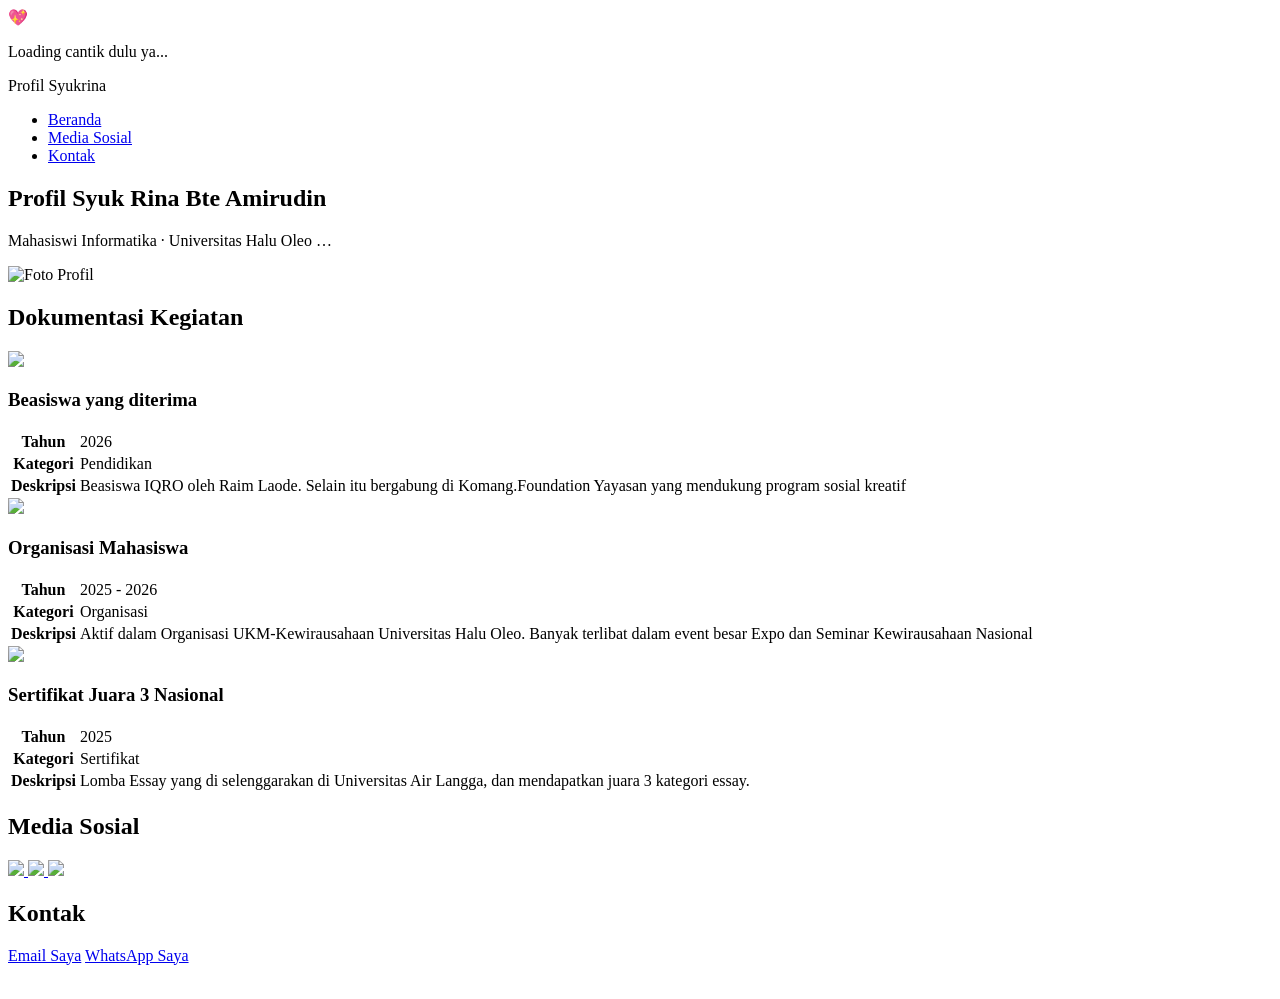
==== index.html @ b4400802 "Add files via upload upload pertama" ====
<!DOCTYPE html>
<html lang="id">
<head>
    <meta charset="UTF-8">
    <meta name="viewport" content="width=device-width, initial-scale=1.0">
    <title>Profil Syukrina</title>
    <link rel="stylesheet" href="css/style.css">
</head>

<body>

<div id="loader">
    <div class="loader-heart">💖</div>
    <p>Loading cantik dulu ya...</p>
</div>

    <!-- NAVBAR -->
    <header>
        <nav class="navbar">
            <div class="logo">Profil Syukrina</div>
            <ul>
                <li><a href="#beranda">Beranda</a></li>
                <li><a href="#sosial">Media Sosial</a></li>
                <li><a href="#kontak">Kontak</a></li>
            </ul>
        </nav>
    </header>

    <!-- ===== BERANDA ===== -->
<section id="beranda" class="hero">
    <div class="hero-content">
        <h1 class="hero-title">Profil Syuk Rina Bte Amirudin</h1>
        <p class="hero-subtitle">Mahasiswi Informatika · Universitas Halu Oleo …</p>
    </div>

    <div class="hero-photo">
        <img src="images/profil/profil_syukrina.png" alt="Foto Profil">
    </div>
</section>

        <!-- SLIDER -->
<h2 class="sub-title">Dokumentasi Kegiatan</h2>

<div class="dokumen-list">

    <!-- ITEM 1 -->
    <div class="dokumen-item">
        <img src="images/slider/beasiswa.png.jpeg">
        <div class="info">
            <h3>Beasiswa yang diterima</h3>
            <table>
                <tr><th>Tahun</th><td>2026</td></tr>
                <tr><th>Kategori</th><td>Pendidikan</td></tr>
                <tr><th>Deskripsi</th><td>Beasiswa IQRO oleh Raim Laode. Selain itu bergabung di Komang.Foundation Yayasan yang mendukung program sosial kreatif</td></tr>
            </table>
        </div>
    </div>

    <!-- ITEM 2 -->
    <div class="dokumen-item">
        <img src="images/slider/organisasi.png.jpg">
        <div class="info">
            <h3>Organisasi Mahasiswa</h3>
            <table>
                <tr><th>Tahun</th><td>2025 - 2026</td></tr>
                <tr><th>Kategori</th><td>Organisasi</td></tr>
                <tr><th>Deskripsi</th><td>Aktif dalam Organisasi UKM-Kewirausahaan Universitas Halu Oleo. Banyak terlibat dalam event besar Expo dan Seminar Kewirausahaan Nasional</td></tr>
            </table>
        </div>
    </div>

    <!-- ITEM 3 -->
    <div class="dokumen-item">
        <img src="images/slider/sertifikat.png.jpg">
        <div class="info">
            <h3>Sertifikat Juara 3 Nasional</h3>
            <table>
                <tr><th>Tahun</th><td>2025</td></tr>
                <tr><th>Kategori</th><td>Sertifikat</td></tr>
                <tr><th>Deskripsi</th><td>Lomba Essay yang di selenggarakan di Universitas Air Langga, dan mendapatkan juara 3 kategori essay.</td></tr>
            </table>
        </div>
    </div>

</div>
    </section>


    <!-- ===== MEDIA SOSIAL ===== -->
    <section id="sosial" class="section">
        <h1 class="section-title">Media Sosial</h1>

        <div class="social-icons">
            <a href="https://instagram.com/" target="_blank">
                <img src="images/sosmed/instagram.png" class="icon">
            </a>
            <a href="https://tiktok.com/" target="_blank">
                <img src="images/sosmed/tiktok.png" class="icon">
            </a>
            <a href="https://linkedin.com/" target="_blank">
                <img src="images/sosmed/linkedin.png" class="icon">
            </a>
        </div>

    </section>


    <!-- ===== KONTAK ===== -->
    <section id="kontak" class="section">
        <h1 class="section-title">Kontak</h1>

        <div class="contact-container">
            <a href="mailto:syukrinabteamirudin_e1e123018@student.uho.ac.id" class="contact-btn">Email Saya</a>
            <a href="https://wa.me/6285217198243" target="_blank" class="contact-btn">WhatsApp Saya</a>
        </div>
    </section>


    <!-- ===== MODAL FOTO ===== -->
    <div id="modal" class="modal" onclick="closeModal()">
        <div class="modal-content">
            <img id="modal-img">
            <p id="modal-text"></p>
        </div>
    </div>

    <script src="js/script.js"></script>
</body>
</html>
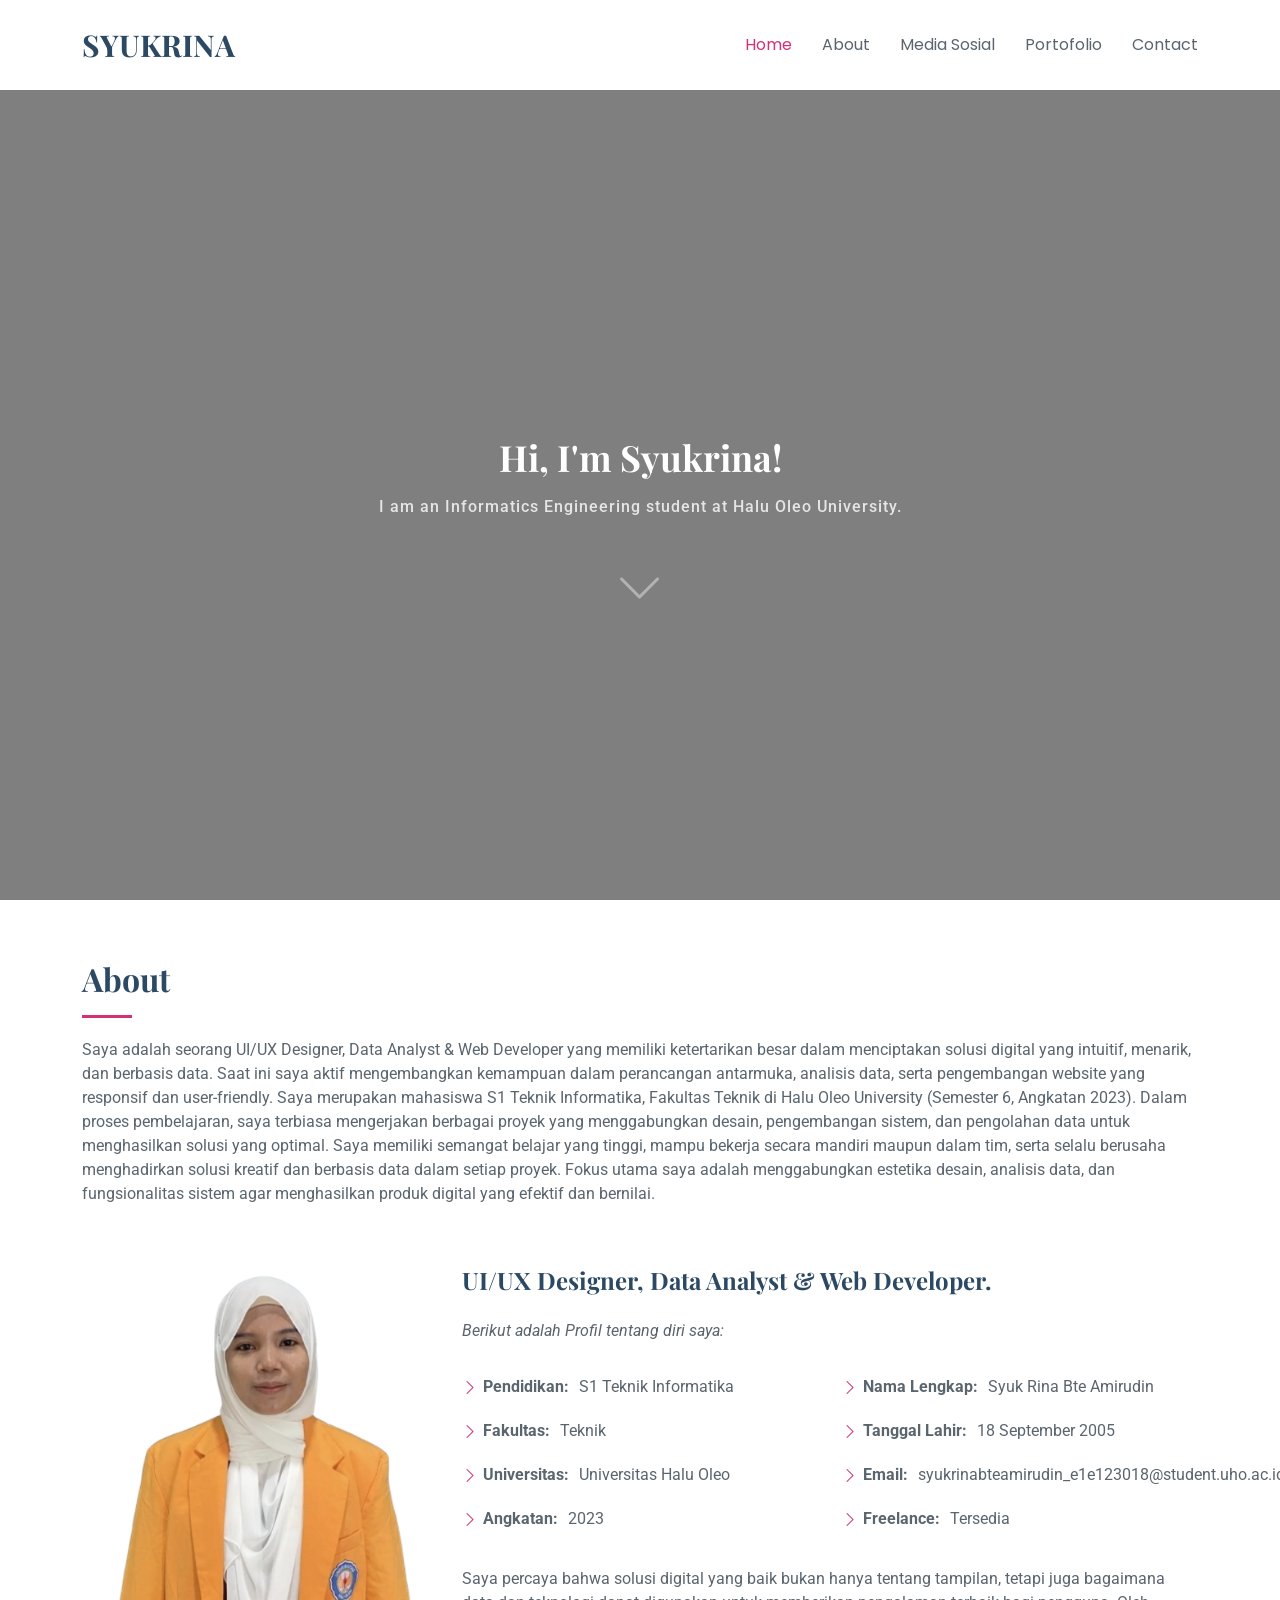
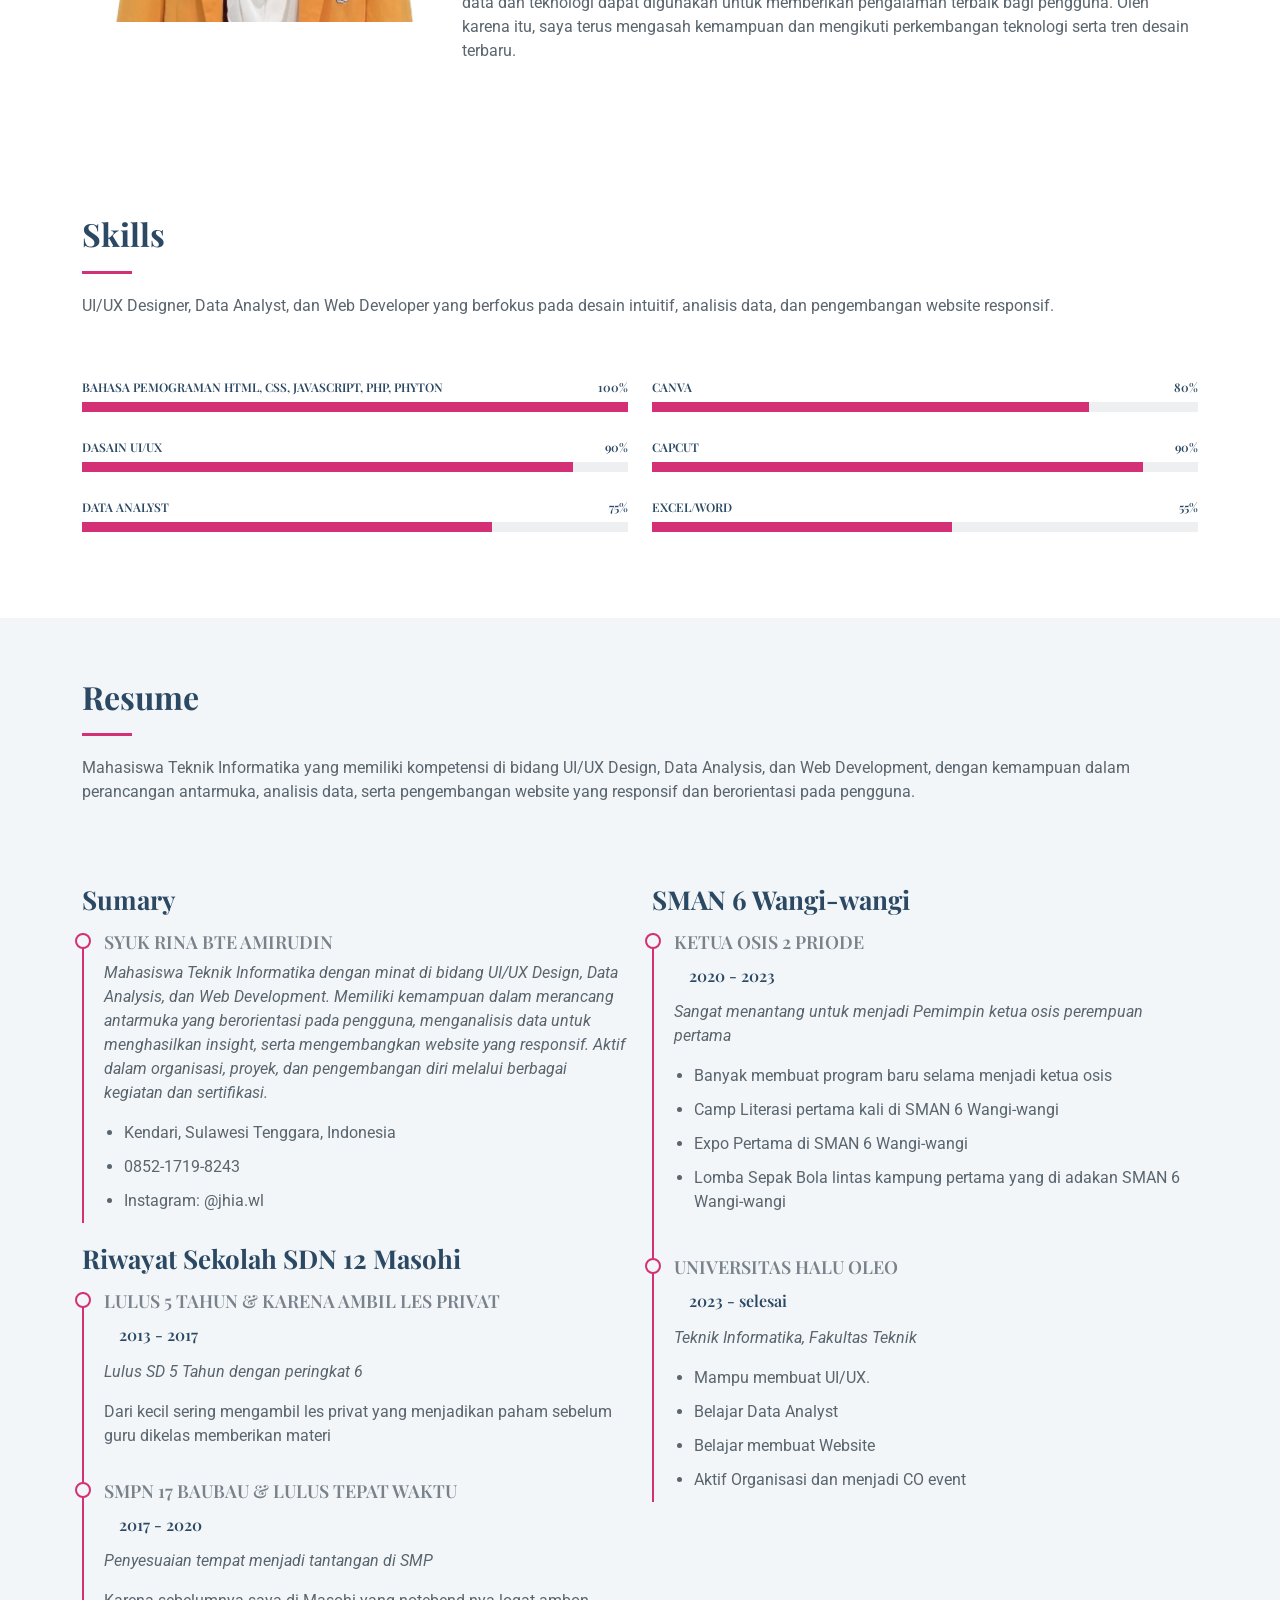
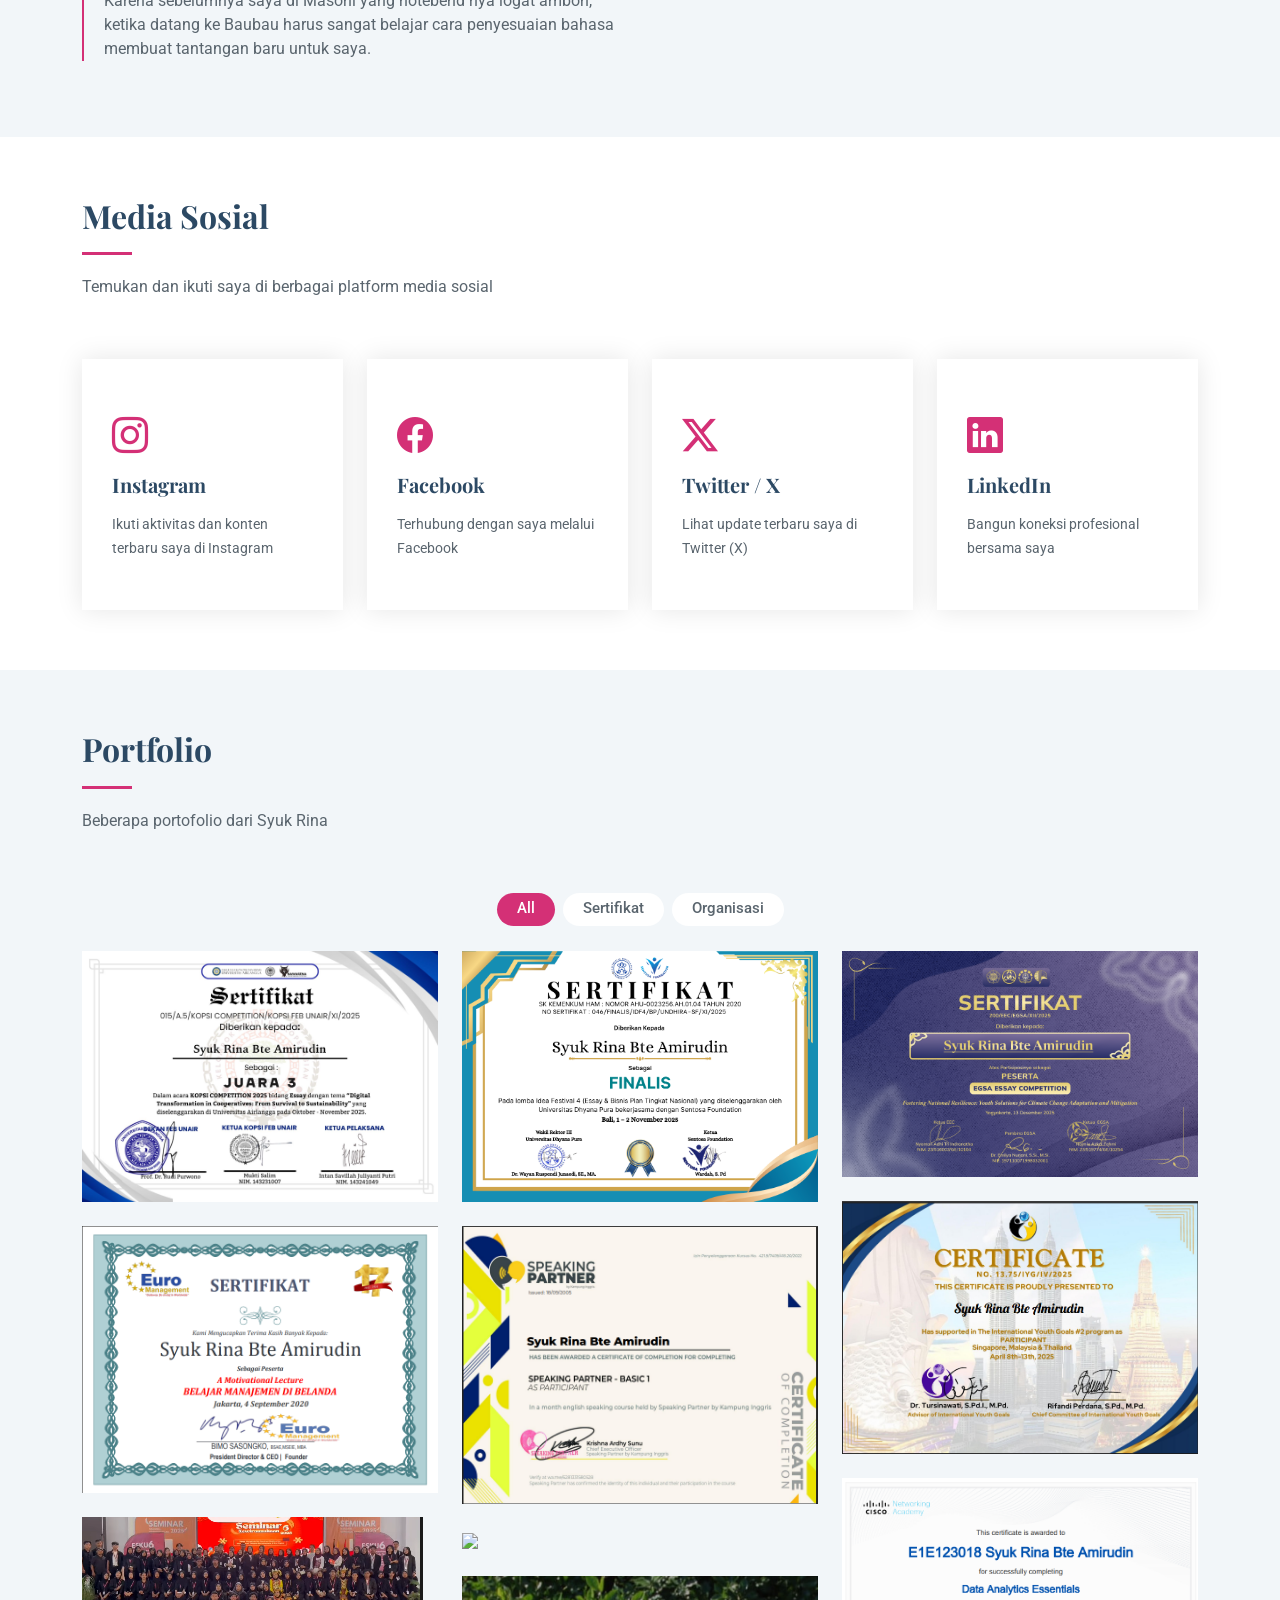
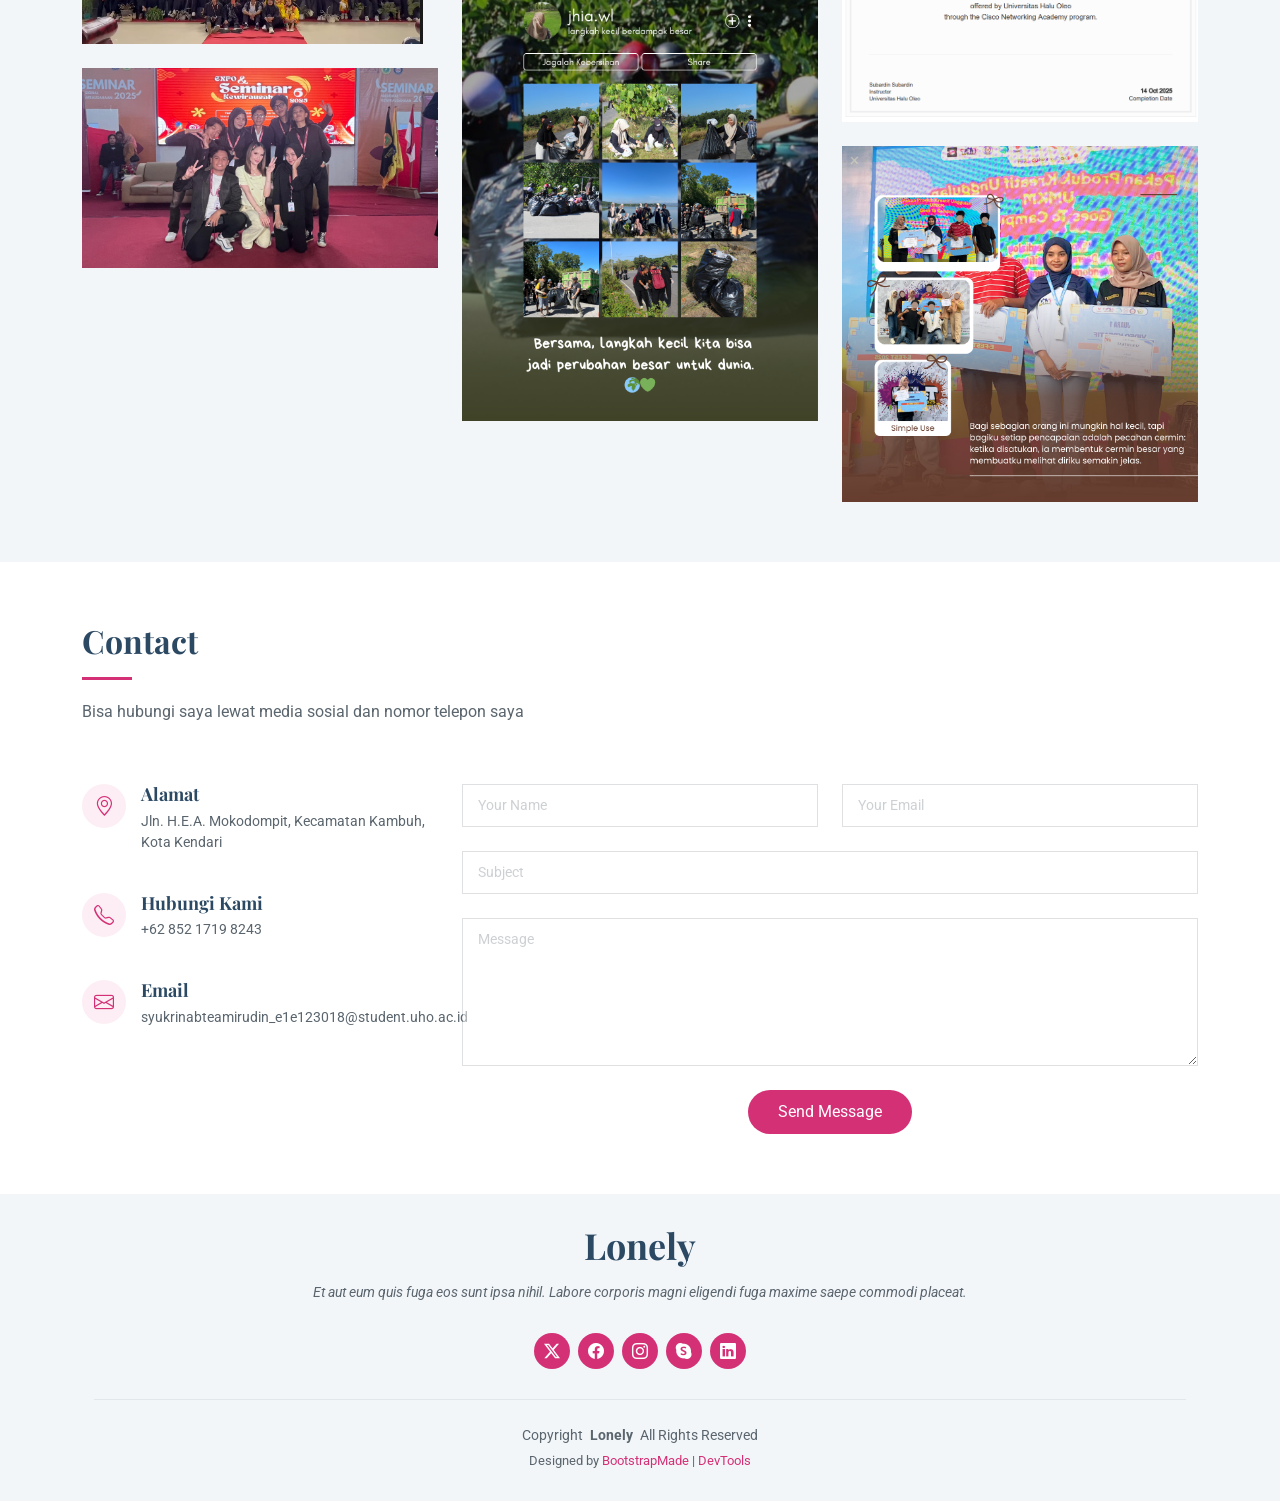
==== commit e238b7d3: "Add files via upload" ====
--- a/index.html
+++ b/index.html
@@ -1,129 +1,604 @@
-<!DOCTYPE html>
-<html lang="id">
-<head>
-    <meta charset="UTF-8">
-    <meta name="viewport" content="width=device-width, initial-scale=1.0">
-    <title>Profil Syukrina</title>
-    <link rel="stylesheet" href="css/style.css">
-</head>
-
-<body>
-
-<div id="loader">
-    <div class="loader-heart">💖</div>
-    <p>Loading cantik dulu ya...</p>
-</div>
-
-    <!-- NAVBAR -->
-    <header>
-        <nav class="navbar">
-            <div class="logo">Profil Syukrina</div>
-            <ul>
-                <li><a href="#beranda">Beranda</a></li>
-                <li><a href="#sosial">Media Sosial</a></li>
-                <li><a href="#kontak">Kontak</a></li>
-            </ul>
-        </nav>
-    </header>
-
-    <!-- ===== BERANDA ===== -->
-<section id="beranda" class="hero">
-    <div class="hero-content">
-        <h1 class="hero-title">Profil Syuk Rina Bte Amirudin</h1>
-        <p class="hero-subtitle">Mahasiswi Informatika · Universitas Halu Oleo …</p>
-    </div>
-
-    <div class="hero-photo">
-        <img src="images/profil/profil_syukrina.png" alt="Foto Profil">
-    </div>
-</section>
-
-        <!-- SLIDER -->
-<h2 class="sub-title">Dokumentasi Kegiatan</h2>
-
-<div class="dokumen-list">
-
-    <!-- ITEM 1 -->
-    <div class="dokumen-item">
-        <img src="images/slider/beasiswa.png.jpeg">
-        <div class="info">
-            <h3>Beasiswa yang diterima</h3>
-            <table>
-                <tr><th>Tahun</th><td>2026</td></tr>
-                <tr><th>Kategori</th><td>Pendidikan</td></tr>
-                <tr><th>Deskripsi</th><td>Beasiswa IQRO oleh Raim Laode. Selain itu bergabung di Komang.Foundation Yayasan yang mendukung program sosial kreatif</td></tr>
-            </table>
-        </div>
-    </div>
-
-    <!-- ITEM 2 -->
-    <div class="dokumen-item">
-        <img src="images/slider/organisasi.png.jpg">
-        <div class="info">
-            <h3>Organisasi Mahasiswa</h3>
-            <table>
-                <tr><th>Tahun</th><td>2025 - 2026</td></tr>
-                <tr><th>Kategori</th><td>Organisasi</td></tr>
-                <tr><th>Deskripsi</th><td>Aktif dalam Organisasi UKM-Kewirausahaan Universitas Halu Oleo. Banyak terlibat dalam event besar Expo dan Seminar Kewirausahaan Nasional</td></tr>
-            </table>
-        </div>
-    </div>
-
-    <!-- ITEM 3 -->
-    <div class="dokumen-item">
-        <img src="images/slider/sertifikat.png.jpg">
-        <div class="info">
-            <h3>Sertifikat Juara 3 Nasional</h3>
-            <table>
-                <tr><th>Tahun</th><td>2025</td></tr>
-                <tr><th>Kategori</th><td>Sertifikat</td></tr>
-                <tr><th>Deskripsi</th><td>Lomba Essay yang di selenggarakan di Universitas Air Langga, dan mendapatkan juara 3 kategori essay.</td></tr>
-            </table>
-        </div>
-    </div>
-
-</div>
-    </section>
-
-
-    <!-- ===== MEDIA SOSIAL ===== -->
-    <section id="sosial" class="section">
-        <h1 class="section-title">Media Sosial</h1>
-
-        <div class="social-icons">
-            <a href="https://instagram.com/" target="_blank">
-                <img src="images/sosmed/instagram.png" class="icon">
-            </a>
-            <a href="https://tiktok.com/" target="_blank">
-                <img src="images/sosmed/tiktok.png" class="icon">
-            </a>
-            <a href="https://linkedin.com/" target="_blank">
-                <img src="images/sosmed/linkedin.png" class="icon">
-            </a>
-        </div>
-
-    </section>
-
-
-    <!-- ===== KONTAK ===== -->
-    <section id="kontak" class="section">
-        <h1 class="section-title">Kontak</h1>
-
-        <div class="contact-container">
-            <a href="mailto:syukrinabteamirudin_e1e123018@student.uho.ac.id" class="contact-btn">Email Saya</a>
-            <a href="https://wa.me/6285217198243" target="_blank" class="contact-btn">WhatsApp Saya</a>
-        </div>
-    </section>
-
-
-    <!-- ===== MODAL FOTO ===== -->
-    <div id="modal" class="modal" onclick="closeModal()">
-        <div class="modal-content">
-            <img id="modal-img">
-            <p id="modal-text"></p>
-        </div>
-    </div>
-
-    <script src="js/script.js"></script>
-</body>
+<!DOCTYPE html>
+<html lang="en">
+
+<head>
+  <meta charset="utf-8">
+  <meta content="width=device-width, initial-scale=1.0" name="viewport">
+  <title>Index - Lonely Bootstrap Template</title>
+  <meta name="description" content="">
+  <meta name="keywords" content="">
+
+  <!-- Favicons -->
+  <link href="assets/img/favicon.png" rel="icon">
+  <link href="assets/img/apple-touch-icon.png" rel="apple-touch-icon">
+
+  <!-- Fonts -->
+  <link href="https://fonts.googleapis.com" rel="preconnect">
+  <link href="https://fonts.gstatic.com" rel="preconnect" crossorigin>
+  <link href="https://fonts.googleapis.com/css2?family=Roboto:ital,wght@0,100;0,300;0,400;0,500;0,700;0,900;1,100;1,300;1,400;1,500;1,700;1,900&family=Poppins:ital,wght@0,100;0,200;0,300;0,400;0,500;0,600;0,700;0,800;0,900;1,100;1,200;1,300;1,400;1,500;1,600;1,700;1,800;1,900&family=Playfair+Display:ital,wght@0,400;0,500;0,600;0,700;0,800;0,900;1,400;1,500;1,600;1,700;1,800;1,900&display=swap" rel="stylesheet">
+
+  <!-- Vendor CSS Files -->
+  <link href="assets/vendor/bootstrap/css/bootstrap.min.css" rel="stylesheet">
+  <link href="assets/vendor/bootstrap-icons/bootstrap-icons.css" rel="stylesheet">
+  <link href="assets/vendor/aos/aos.css" rel="stylesheet">
+  <link href="assets/vendor/glightbox/css/glightbox.min.css" rel="stylesheet">
+  <link href="assets/vendor/swiper/swiper-bundle.min.css" rel="stylesheet">
+
+  <!-- Main CSS File -->
+  <link href="assets/css/main.css" rel="stylesheet">
+
+  <!-- =======================================================
+  * Template Name: Lonely
+  * Template URL: https://bootstrapmade.com/free-html-bootstrap-template-lonely/
+  * Updated: Aug 07 2024 with Bootstrap v5.3.3
+  * Author: BootstrapMade.com
+  * License: https://bootstrapmade.com/license/
+  ======================================================== -->
+</head>
+
+<body class="index-page">
+
+  <header id="header" class="header d-flex align-items-center sticky-top">
+    <div class="container-fluid container-xl position-relative d-flex align-items-center justify-content-between">
+
+      <a href="index.html" class="logo d-flex align-items-center">
+        <!-- Uncomment the line below if you also wish to use an image logo -->
+        <!-- <img src="assets/img/logo.png" alt=""> -->
+        <h1 class="sitename">SYUKRINA</h1>
+      </a>
+
+      <nav id="navmenu" class="navmenu">
+        <ul>
+          <li><a href="#hero" class="active">Home</a></li>
+          <li><a href="#about">About</a></li>
+          <li><a href="#services">Media Sosial</a></li>
+          <li><a href="#portfolio">Portofolio</a></li>
+          
+          <li><a href="#contact">Contact</a></li>
+        </ul>
+        <i class="mobile-nav-toggle d-xl-none bi bi-list"></i>
+      </nav>
+
+    </div>
+  </header>
+
+  <main class="main">
+
+    <!-- Hero Section -->
+<section id="hero" class="hero section dark-background">
+
+  <!-- Background Video -->
+  <video autoplay muted loop id="hero-video">
+    <source src="assets/img/hero-bg.mp4" type="video/mp4">
+  </video>
+
+  <div class="container text-center" data-aos="fade-up" data-aos-delay="100">
+    <h2>Hi, I'm Syukrina!</h2>
+    <p>I am an Informatics Engineering student at Halu Oleo University.<br></p>
+    <a href="#about" class="btn-scroll" title="Scroll Down">
+      <i class="bi bi-chevron-down"></i>
+    </a>
+  </div>
+
+</section>
+
+
+    <!-- About Section -->
+    <section id="about" class="about section">
+
+      <!-- Section Title -->
+      <div class="container section-title" data-aos="fade-up">
+        <h2>About</h2>
+        <p>Saya adalah seorang UI/UX Designer, Data Analyst & Web Developer yang memiliki ketertarikan besar dalam menciptakan solusi digital yang intuitif, menarik, dan berbasis data. Saat ini saya aktif mengembangkan kemampuan dalam perancangan antarmuka, analisis data, serta pengembangan website yang responsif dan user-friendly.
+
+Saya merupakan mahasiswa S1 Teknik Informatika, Fakultas Teknik di Halu Oleo University (Semester 6, Angkatan 2023). Dalam proses pembelajaran, saya terbiasa mengerjakan berbagai proyek yang menggabungkan desain, pengembangan sistem, dan pengolahan data untuk menghasilkan solusi yang optimal.
+
+Saya memiliki semangat belajar yang tinggi, mampu bekerja secara mandiri maupun dalam tim, serta selalu berusaha menghadirkan solusi kreatif dan berbasis data dalam setiap proyek. Fokus utama saya adalah menggabungkan estetika desain, analisis data, dan fungsionalitas sistem agar menghasilkan produk digital yang efektif dan bernilai.</p>
+      </div><!-- End Section Title -->
+
+      <div class="container" data-aos="fade-up" data-aos-delay="100">
+
+        <div class="row gy-4 justify-content-center">
+          <div class="col-lg-4">
+            <img src="assets/img/profile-img.png" class="img-fluid" alt="">
+          </div>
+          <div class="col-lg-8 content">
+            <h2>UI/UX Designer, Data Analyst &amp; Web Developer.</h2>
+            <p class="fst-italic py-3">
+              Berikut adalah Profil tentang diri saya:
+            </p>
+            <div class="row">
+              <div class="col-lg-6">
+                <ul>
+                  <li><i class="bi bi-chevron-right"></i> <strong>Pendidikan:</strong> <span>S1 Teknik Informatika</span></li>
+                  <li><i class="bi bi-chevron-right"></i> <strong>Fakultas:</strong> <span>Teknik</span></li>
+                  <li><i class="bi bi-chevron-right"></i> <strong>Universitas:</strong> <span>Universitas Halu Oleo</span></li>
+                  <li><i class="bi bi-chevron-right"></i> <strong>Angkatan:</strong> <span>2023</span></li>
+                </ul>
+              </div>
+              <div class="col-lg-6">
+                <ul>
+                  <li><i class="bi bi-chevron-right"></i> <strong>Nama Lengkap:</strong> <span>Syuk Rina Bte Amirudin</span></li>
+                  <li><i class="bi bi-chevron-right"></i> <strong>Tanggal Lahir:</strong> <span>18 September 2005</span></li>
+                  <li><i class="bi bi-chevron-right"></i> <strong>Email:</strong> <span>syukrinabteamirudin_e1e123018@student.uho.ac.id</span></li>
+                  <li><i class="bi bi-chevron-right"></i> <strong>Freelance:</strong> <span>Tersedia</span></li>
+                </ul>
+              </div>
+            </div>
+            <p class="py-3">
+              Saya percaya bahwa solusi digital yang baik bukan hanya tentang tampilan, tetapi juga bagaimana data dan teknologi dapat digunakan untuk memberikan pengalaman terbaik bagi pengguna. Oleh karena itu, saya terus mengasah kemampuan dan mengikuti perkembangan teknologi serta tren desain terbaru.
+            </p>
+          </div>
+        </div>
+
+      </div>
+
+    </section><!-- /About Section -->
+
+    <!-- Skills Section -->
+    <section id="skills" class="skills section">
+
+      <!-- Section Title -->
+      <div class="container section-title" data-aos="fade-up">
+        <h2>Skills</h2>
+        <p>UI/UX Designer, Data Analyst, dan Web Developer yang berfokus pada desain intuitif, analisis data, dan pengembangan website responsif.</p>
+      </div><!-- End Section Title -->
+
+      <div class="container" data-aos="fade-up" data-aos-delay="100">
+
+        <div class="row skills-content skills-animation">
+
+          <div class="col-lg-6">
+
+            <div class="progress">
+              <span class="skill"><span>Bahasa Pemograman HTML, CSS, JavaScript, PHP, Phyton</span> <i class="val">100%</i></span>
+              <div class="progress-bar-wrap">
+                <div class="progress-bar" role="progressbar" aria-valuenow="100" aria-valuemin="0" aria-valuemax="100"></div>
+              </div>
+            </div><!-- End Skills Item -->
+
+            <div class="progress">
+              <span class="skill"><span>Dasain UI/UX</span> <i class="val">90%</i></span>
+              <div class="progress-bar-wrap">
+                <div class="progress-bar" role="progressbar" aria-valuenow="90" aria-valuemin="0" aria-valuemax="100"></div>
+              </div>
+            </div><!-- End Skills Item -->
+
+            <div class="progress">
+              <span class="skill"><span>Data Analyst</span> <i class="val">75%</i></span>
+              <div class="progress-bar-wrap">
+                <div class="progress-bar" role="progressbar" aria-valuenow="75" aria-valuemin="0" aria-valuemax="100"></div>
+              </div>
+            </div><!-- End Skills Item -->
+
+          </div>
+
+          <div class="col-lg-6">
+
+            <div class="progress">
+              <span class="skill"><span>Canva</span> <i class="val">80%</i></span>
+              <div class="progress-bar-wrap">
+                <div class="progress-bar" role="progressbar" aria-valuenow="80" aria-valuemin="0" aria-valuemax="100"></div>
+              </div>
+            </div><!-- End Skills Item -->
+
+            <div class="progress">
+              <span class="skill"><span>Capcut</span> <i class="val">90%</i></span>
+              <div class="progress-bar-wrap">
+                <div class="progress-bar" role="progressbar" aria-valuenow="90" aria-valuemin="0" aria-valuemax="100"></div>
+              </div>
+            </div><!-- End Skills Item -->
+
+            <div class="progress">
+              <span class="skill"><span>Excel/Word</span> <i class="val">55%</i></span>
+              <div class="progress-bar-wrap">
+                <div class="progress-bar" role="progressbar" aria-valuenow="55" aria-valuemin="0" aria-valuemax="100"></div>
+              </div>
+            </div><!-- End Skills Item -->
+
+          </div>
+
+        </div>
+
+      </div>
+
+    </section><!-- /Skills Section -->
+
+    <!-- Resume Section -->
+    <section id="resume" class="resume section light-background">
+
+      <!-- Section Title -->
+      <div class="container section-title" data-aos="fade-up">
+        <h2>Resume</h2>
+        <p>Mahasiswa Teknik Informatika yang memiliki kompetensi di bidang UI/UX Design, Data Analysis, dan Web Development, dengan kemampuan dalam perancangan antarmuka, analisis data, serta pengembangan website yang responsif dan berorientasi pada pengguna.</p>
+      </div><!-- End Section Title -->
+
+      <div class="container">
+
+        <div class="row">
+
+          <div class="col-lg-6" data-aos="fade-up" data-aos-delay="100">
+            <h3 class="resume-title">Sumary</h3>
+
+            <div class="resume-item pb-0">
+              <h4>Syuk Rina Bte Amirudin</h4>
+              <p><em>Mahasiswa Teknik Informatika dengan minat di bidang UI/UX Design, Data Analysis, dan Web Development. Memiliki kemampuan dalam merancang antarmuka yang berorientasi pada pengguna, menganalisis data untuk menghasilkan insight, serta mengembangkan website yang responsif. Aktif dalam organisasi, proyek, dan pengembangan diri melalui berbagai kegiatan dan sertifikasi.</em></p>
+              <ul>
+                <li>Kendari, Sulawesi Tenggara, Indonesia</li>
+                <li>0852-1719-8243</li>
+                <li>Instagram: @jhia.wl</li>
+              </ul>
+            </div><!-- Edn Resume Item -->
+
+            <h3 class="resume-title">Riwayat Sekolah SDN 12 Masohi</h3>
+            <div class="resume-item">
+              <h4>Lulus 5 Tahun &amp; Karena Ambil les privat</h4>
+              <h5>2013 - 2017</h5>
+              <p><em>Lulus SD 5 Tahun dengan peringkat 6</em></p>
+              <p>Dari kecil sering mengambil les privat  yang menjadikan paham sebelum guru dikelas memberikan materi</p>
+            </div><!-- Edn Resume Item -->
+
+            <div class="resume-item">
+              <h4>SMPN 17 Baubau &amp; Lulus tepat waktu</h4>
+              <h5>2017 - 2020</h5>
+              <p><em>Penyesuaian tempat menjadi tantangan di SMP</em></p>
+              <p>Karena sebelumnya saya di Masohi yang notebend nya logat ambon, ketika datang ke Baubau harus sangat belajar cara penyesuaian bahasa membuat tantangan baru untuk saya.</p>
+            </div><!-- Edn Resume Item -->
+
+          </div>
+
+          <div class="col-lg-6" data-aos="fade-up" data-aos-delay="200">
+            <h3 class="resume-title">SMAN 6 Wangi-wangi</h3>
+            <div class="resume-item">
+              <h4>Ketua Osis 2 priode</h4>
+              <h5>2020 - 2023</h5>
+              <p><em>Sangat menantang untuk menjadi Pemimpin ketua osis perempuan pertama </em></p>
+              <ul>
+                <li>Banyak membuat program baru selama menjadi ketua osis</li>
+                <li>Camp Literasi pertama kali di SMAN 6 Wangi-wangi </li>
+                <li>Expo Pertama di SMAN 6 Wangi-wangi</li>
+                <li>Lomba Sepak Bola lintas kampung pertama yang di adakan SMAN 6 Wangi-wangi</li>
+              </ul>
+            </div><!-- Edn Resume Item -->
+
+            <div class="resume-item">
+              <h4>Universitas Halu Oleo</h4>
+              <h5>2023 - selesai</h5>
+              <p><em>Teknik Informatika, Fakultas Teknik</em></p>
+              <ul>
+                <li>Mampu membuat UI/UX.</li>
+                <li>Belajar Data Analyst</li>
+                <li>Belajar membuat Website</li>
+                <li>Aktif Organisasi dan menjadi CO event</li>
+              </ul>
+            </div><!-- Edn Resume Item -->
+
+          </div>
+
+        </div>
+
+      </div>
+
+    </section><!-- /Resume Section -->
+
+
+
+<!-- Media Sosial Section -->
+<section id="services" class="services section">
+
+  <div class="container section-title" data-aos="fade-up">
+    <h2>Media Sosial</h2>
+    <p>Temukan dan ikuti saya di berbagai platform media sosial</p>
+  </div>
+
+  <div class="container">
+    <div class="row gy-4">
+
+      <!-- Instagram -->
+      <div class="col-xl-3 col-md-6 d-flex">
+        <div class="service-item position-relative">
+          <div class="icon"><i class="bi bi-instagram icon"></i></div>
+          <h4><a href="service-details.html?platform=instagram" class="stretched-link">Instagram</a></h4>
+          <p>Ikuti aktivitas dan konten terbaru saya di Instagram</p>
+        </div>
+      </div>
+
+      <!-- Facebook -->
+      <div class="col-xl-3 col-md-6 d-flex">
+        <div class="service-item position-relative">
+          <div class="icon"><i class="bi bi-facebook icon"></i></div>
+          <h4><a href="service-details.html?platform=facebook" class="stretched-link">Facebook</a></h4>
+          <p>Terhubung dengan saya melalui Facebook</p>
+        </div>
+      </div>
+
+      <!-- Twitter -->
+      <div class="col-xl-3 col-md-6 d-flex">
+        <div class="service-item position-relative">
+          <div class="icon"><i class="bi bi-twitter-x icon"></i></div>
+          <h4><a href="service-details.html?platform=twitter" class="stretched-link">Twitter / X</a></h4>
+          <p>Lihat update terbaru saya di Twitter (X)</p>
+        </div>
+      </div>
+
+      <!-- LinkedIn -->
+      <div class="col-xl-3 col-md-6 d-flex">
+        <div class="service-item position-relative">
+          <div class="icon"><i class="bi bi-linkedin icon"></i></div>
+          <h4><a href="service-details.html?platform=linkedin" class="stretched-link">LinkedIn</a></h4>
+          <p>Bangun koneksi profesional bersama saya</p>
+        </div>
+      </div>
+
+    </div>
+  </div>
+
+</section>
+
+    <!-- Portfolio Section -->
+    <section id="portfolio" class="portfolio section light-background">
+
+      <!-- Section Title -->
+      <div class="container section-title" data-aos="fade-up">
+        <h2>Portfolio</h2>
+        <p>Beberapa portofolio dari Syuk Rina</p>
+      </div><!-- End Section Title -->
+
+      <div class="container">
+
+        <div class="isotope-layout" data-default-filter="*" data-layout="masonry" data-sort="original-order">
+
+          <ul class="portfolio-filters isotope-filters">
+            <li data-filter="*" class="filter-active">All</li>
+            <li data-filter=".filter-sertifikat">Sertifikat</li>
+            <li data-filter=".filter-organisasi">Organisasi</li>
+          </ul>
+
+      <div class="row gy-4 isotope-container">
+
+  <!-- ================= SERTIFIKAT ================= -->
+  
+  <!-- 1 -->
+  <div class="col-lg-4 col-md-6 portfolio-item isotope-item filter-sertifikat">
+    <img src="assets/img/masonry-portfolio/masonry-portfolio-1.jpg" class="img-fluid">
+    <div class="portfolio-info">
+      <h4>Sertifikat 1</h4>
+      <a href="assets/img/masonry-portfolio/masonry-portfolio-1.jpg" class="glightbox preview-link"><i class="bi bi-zoom-in"></i></a>
+    </div>
+  </div>
+
+  <!-- 2 -->
+  <div class="col-lg-4 col-md-6 portfolio-item isotope-item filter-sertifikat">
+    <img src="assets/img/masonry-portfolio/masonry-portfolio-2.jpg" class="img-fluid">
+    <div class="portfolio-info">
+      <h4>Sertifikat 2</h4>
+      <a href="assets/img/masonry-portfolio/masonry-portfolio-2.jpg" class="glightbox preview-link"><i class="bi bi-zoom-in"></i></a>
+    </div>
+  </div>
+
+  <!-- 3 -->
+  <div class="col-lg-4 col-md-6 portfolio-item isotope-item filter-sertifikat">
+    <img src="assets/img/masonry-portfolio/masonry-portfolio-3.jpg" class="img-fluid">
+    <div class="portfolio-info">
+      <h4>Sertifikat 3</h4>
+      <a href="assets/img/masonry-portfolio/masonry-portfolio-3.jpg" class="glightbox preview-link"><i class="bi bi-zoom-in"></i></a>
+    </div>
+  </div>
+
+  <!-- 4 -->
+  <div class="col-lg-4 col-md-6 portfolio-item isotope-item filter-sertifikat">
+    <img src="assets/img/masonry-portfolio/masonry-portfolio-4.jpg" class="img-fluid">
+    <div class="portfolio-info">
+      <h4>Sertifikat 4</h4>
+      <a href="assets/img/masonry-portfolio/masonry-portfolio-4.jpg" class="glightbox preview-link"><i class="bi bi-zoom-in"></i></a>
+    </div>
+  </div>
+
+  <!-- 5 -->
+  <div class="col-lg-4 col-md-6 portfolio-item isotope-item filter-sertifikat">
+    <img src="assets/img/masonry-portfolio/masonry-portfolio-5.jpg" class="img-fluid">
+    <div class="portfolio-info">
+      <h4>Sertifikat 5</h4>
+      <a href="assets/img/masonry-portfolio/masonry-portfolio-5.jpg" class="glightbox preview-link"><i class="bi bi-zoom-in"></i></a>
+    </div>
+  </div>
+
+  <!-- 6 -->
+  <div class="col-lg-4 col-md-6 portfolio-item isotope-item filter-sertifikat">
+    <img src="assets/img/masonry-portfolio/masonry-portfolio-6.jpg" class="img-fluid">
+    <div class="portfolio-info">
+      <h4>Sertifikat 6</h4>
+      <a href="assets/img/masonry-portfolio/masonry-portfolio-6.jpg" class="glightbox preview-link"><i class="bi bi-zoom-in"></i></a>
+    </div>
+  </div>
+
+  <!-- 7 -->
+  <div class="col-lg-4 col-md-6 portfolio-item isotope-item filter-sertifikat">
+    <img src="assets/img/masonry-portfolio/masonry-portfolio-7.jpg" class="img-fluid">
+    <div class="portfolio-info">
+      <h4>Sertifikat 7</h4>
+      <a href="assets/img/masonry-portfolio/masonry-portfolio-7.jpg" class="glightbox preview-link"><i class="bi bi-zoom-in"></i></a>
+    </div>
+  </div>
+
+
+  <!-- ================= ORGANISASI ================= -->
+
+  <!-- 1 -->
+  <div class="col-lg-4 col-md-6 portfolio-item isotope-item filter-organisasi">
+    <img src="assets/img/organisasi/organisasi1.jpg" class="img-fluid">
+    <div class="portfolio-info">
+      <h4>Organisasi 1</h4>
+      <a href="assets/img/organisasi/organisasi1.jpg" class="glightbox preview-link"><i class="bi bi-zoom-in"></i></a>
+    </div>
+  </div>
+
+  <!-- 2 -->
+  <div class="col-lg-4 col-md-6 portfolio-item isotope-item filter-organisasi">
+    <img src="assets/img/organisasi/organisasi2.jpg" class="img-fluid">
+    <div class="portfolio-info">
+      <h4>Organisasi 2</h4>
+      <a href="assets/img/organisasi/organisasi2.jpg" class="glightbox preview-link"><i class="bi bi-zoom-in"></i></a>
+    </div>
+  </div>
+
+  <!-- 3 -->
+  <div class="col-lg-4 col-md-6 portfolio-item isotope-item filter-organisasi">
+    <img src="assets/img/organisasi/organisasi3.jpg" class="img-fluid">
+    <div class="portfolio-info">
+      <h4>Organisasi 3</h4>
+      <a href="assets/img/organisasi/organisasi3.jpg" class="glightbox preview-link"><i class="bi bi-zoom-in"></i></a>
+    </div>
+  </div>
+
+  <!-- 4 -->
+  <div class="col-lg-4 col-md-6 portfolio-item isotope-item filter-organisasi">
+    <img src="assets/img/organisasi/organisasi4.jpg" class="img-fluid">
+    <div class="portfolio-info">
+      <h4>Organisasi 4</h4>
+      <a href="assets/img/organisasi/organisasi4.jpg" class="glightbox preview-link"><i class="bi bi-zoom-in"></i></a>
+    </div>
+  </div>
+
+  <!-- 5 -->
+  <div class="col-lg-4 col-md-6 portfolio-item isotope-item filter-organisasi">
+    <img src="assets/img/organisasi/organisasi5.jpg" class="img-fluid">
+    <div class="portfolio-info">
+      <h4>Organisasi 5</h4>
+      <a href="assets/img/organisasi/organisasi5.jpg" class="glightbox preview-link"><i class="bi bi-zoom-in"></i></a>
+    </div>
+  </div>
+
+</div>
+
+    </section><!-- /Portfolio Section -->
+
+
+    <!-- Contact Section -->
+    <section id="contact" class="contact section">
+
+      <!-- Section Title -->
+      <div class="container section-title" data-aos="fade-up">
+        <h2>Contact</h2>
+        <p>Bisa hubungi saya lewat media sosial dan nomor telepon saya</p>
+      </div><!-- End Section Title -->
+
+      <div class="container" data-aos="fade" data-aos-delay="100">
+
+        <div class="row gy-4">
+
+          <div class="col-lg-4">
+            <div class="info-item d-flex" data-aos="fade-up" data-aos-delay="200">
+              <i class="bi bi-geo-alt flex-shrink-0"></i>
+              <div>
+                <h3>Alamat</h3>
+                <p>Jln. H.E.A. Mokodompit, Kecamatan Kambuh, Kota Kendari</p>
+              </div>
+            </div><!-- End Info Item -->
+
+            <div class="info-item d-flex" data-aos="fade-up" data-aos-delay="300">
+              <i class="bi bi-telephone flex-shrink-0"></i>
+              <div>
+                <h3>Hubungi Kami</h3>
+                <p>+62 852 1719 8243</p>
+              </div>
+            </div><!-- End Info Item -->
+
+            <div class="info-item d-flex" data-aos="fade-up" data-aos-delay="400">
+              <i class="bi bi-envelope flex-shrink-0"></i>
+              <div>
+                <h3>Email</h3>
+                <p>syukrinabteamirudin_e1e123018@student.uho.ac.id</p>
+              </div>
+            </div><!-- End Info Item -->
+
+          </div>
+
+          <div class="col-lg-8">
+            <form action="forms/contact.php" method="post" class="php-email-form" data-aos="fade-up" data-aos-delay="200">
+              <div class="row gy-4">
+
+                <div class="col-md-6">
+                  <input type="text" name="name" class="form-control" placeholder="Your Name" required="">
+                </div>
+
+                <div class="col-md-6 ">
+                  <input type="email" class="form-control" name="email" placeholder="Your Email" required="">
+                </div>
+
+                <div class="col-md-12">
+                  <input type="text" class="form-control" name="subject" placeholder="Subject" required="">
+                </div>
+
+                <div class="col-md-12">
+                  <textarea class="form-control" name="message" rows="6" placeholder="Message" required=""></textarea>
+                </div>
+
+                <div class="col-md-12 text-center">
+                  <div class="loading">Loading</div>
+                  <div class="error-message"></div>
+                  <div class="sent-message">Your message has been sent. Thank you!</div>
+
+                  <button type="submit">Send Message</button>
+                </div>
+
+              </div>
+            </form>
+          </div><!-- End Contact Form -->
+
+        </div>
+
+      </div>
+
+    </section><!-- /Contact Section -->
+
+  </main>
+
+  <footer id="footer" class="footer light-background">
+    <div class="container">
+      <h3 class="sitename">Lonely</h3>
+      <p>Et aut eum quis fuga eos sunt ipsa nihil. Labore corporis magni eligendi fuga maxime saepe commodi placeat.</p>
+      <div class="social-links d-flex justify-content-center">
+        <a href=""><i class="bi bi-twitter-x"></i></a>
+        <a href=""><i class="bi bi-facebook"></i></a>
+        <a href=""><i class="bi bi-instagram"></i></a>
+        <a href=""><i class="bi bi-skype"></i></a>
+        <a href=""><i class="bi bi-linkedin"></i></a>
+      </div>
+      <div class="container">
+        <div class="copyright">
+          <span>Copyright</span> <strong class="px-1 sitename">Lonely</strong> <span>All Rights Reserved</span>
+        </div>
+        <div class="credits">
+          <!-- All the links in the footer should remain intact. -->
+          <!-- You can delete the links only if you've purchased the pro version. -->
+          <!-- Licensing information: https://bootstrapmade.com/license/ -->
+          <!-- Purchase the pro version with working PHP/AJAX contact form: [buy-url] -->
+          Designed by <a href="https://bootstrapmade.com/">BootstrapMade</a> | <a href="https://bootstrapmade.com/tools/">DevTools</a>
+        </div>
+      </div>
+    </div>
+  </footer>
+
+  <!-- Scroll Top -->
+  <a href="#" id="scroll-top" class="scroll-top d-flex align-items-center justify-content-center"><i class="bi bi-arrow-up-short"></i></a>
+
+  <!-- Preloader -->
+  <div id="preloader"></div>
+
+  <!-- Vendor JS Files -->
+  <script src="assets/vendor/bootstrap/js/bootstrap.bundle.min.js"></script>
+  <script src="assets/vendor/php-email-form/validate.js"></script>
+  <script src="assets/vendor/aos/aos.js"></script>
+  <script src="assets/vendor/waypoints/noframework.waypoints.js"></script>
+  <script src="assets/vendor/glightbox/js/glightbox.min.js"></script>
+  <script src="assets/vendor/imagesloaded/imagesloaded.pkgd.min.js"></script>
+  <script src="assets/vendor/isotope-layout/isotope.pkgd.min.js"></script>
+  <script src="assets/vendor/swiper/swiper-bundle.min.js"></script>
+
+  <!-- Main JS File -->
+  <script src="assets/js/main.js"></script>
+
+</body>
+
 </html>
--- a/assets/css/main.css
+++ b/assets/css/main.css
@@ -0,0 +1,1342 @@
+/**
+* Template Name: Lonely
+* Template URL: https://bootstrapmade.com/free-html-bootstrap-template-lonely/
+* Updated: Aug 07 2024 with Bootstrap v5.3.3
+* Author: BootstrapMade.com
+* License: https://bootstrapmade.com/license/
+*/
+
+/*--------------------------------------------------------------
+# Font & Color Variables
+# Help: https://bootstrapmade.com/color-system/
+--------------------------------------------------------------*/
+/* Fonts */
+:root {
+  --default-font: "Roboto",  system-ui, -apple-system, "Segoe UI", Roboto, "Helvetica Neue", Arial, "Noto Sans", "Liberation Sans", sans-serif, "Apple Color Emoji", "Segoe UI Emoji", "Segoe UI Symbol", "Noto Color Emoji";
+  --heading-font: "Playfair Display",  sans-serif;
+  --nav-font: "Poppins",  sans-serif;
+}
+
+/* Global Colors - The following color variables are used throughout the website. Updating them here will change the color scheme of the entire website */
+:root { 
+  --background-color: #ffffff; /* Background color for the entire website, including individual sections */
+  --default-color: #5a656e; /* Default color used for the majority of the text content across the entire website */
+  --heading-color: #2c4964; /* Color for headings, subheadings and title throughout the website */
+  --accent-color: #d43076; /* Accent color that represents your brand on the website. It's used for buttons, links, and other elements that need to stand out */
+  --surface-color: #ffffff; /* The surface color is used as a background of boxed elements within sections, such as cards, icon boxes, or other elements that require a visual separation from the global background. */
+  --contrast-color: #ffffff; /* Contrast color for text, ensuring readability against backgrounds of accent, heading, or default colors. */
+}
+
+/* Nav Menu Colors - The following color variables are used specifically for the navigation menu. They are separate from the global colors to allow for more customization options */
+:root {
+  --nav-color: #5a656e;  /* The default color of the main navmenu links */
+  --nav-hover-color: #d43076; /* Applied to main navmenu links when they are hovered over or active */
+  --nav-mobile-background-color: #ffffff; /* Used as the background color for mobile navigation menu */
+  --nav-dropdown-background-color: #ffffff; /* Used as the background color for dropdown items that appear when hovering over primary navigation items */
+  --nav-dropdown-color: #5a656e; /* Used for navigation links of the dropdown items in the navigation menu. */
+  --nav-dropdown-hover-color: #d43076; /* Similar to --nav-hover-color, this color is applied to dropdown navigation links when they are hovered over. */
+}
+
+/* Color Presets - These classes override global colors when applied to any section or element, providing reuse of the sam color scheme. */
+
+.light-background {
+  --background-color: #f2f6f9;
+  --surface-color: #ffffff;
+}
+
+.dark-background {
+  --background-color: #060606;
+  --default-color: #ffffff;
+  --heading-color: #ffffff;
+  --surface-color: #252525;
+  --contrast-color: #ffffff;
+}
+
+/* Smooth scroll */
+:root {
+  scroll-behavior: smooth;
+}
+
+/*--------------------------------------------------------------
+# General Styling & Shared Classes
+--------------------------------------------------------------*/
+body {
+  color: var(--default-color);
+  background-color: var(--background-color);
+  font-family: var(--default-font);
+}
+
+a {
+  color: var(--accent-color);
+  text-decoration: none;
+  transition: 0.3s;
+}
+
+a:hover {
+  color: color-mix(in srgb, var(--accent-color), transparent 25%);
+  text-decoration: none;
+}
+
+h1,
+h2,
+h3,
+h4,
+h5,
+h6 {
+  color: var(--heading-color);
+  font-family: var(--heading-font);
+}
+
+/* PHP Email Form Messages
+------------------------------*/
+.php-email-form .error-message {
+  display: none;
+  background: #df1529;
+  color: #ffffff;
+  text-align: left;
+  padding: 15px;
+  margin-bottom: 24px;
+  font-weight: 600;
+}
+
+.php-email-form .sent-message {
+  display: none;
+  color: #ffffff;
+  background: #059652;
+  text-align: center;
+  padding: 15px;
+  margin-bottom: 24px;
+  font-weight: 600;
+}
+
+.php-email-form .loading {
+  display: none;
+  background: var(--surface-color);
+  text-align: center;
+  padding: 15px;
+  margin-bottom: 24px;
+}
+
+.php-email-form .loading:before {
+  content: "";
+  display: inline-block;
+  border-radius: 50%;
+  width: 24px;
+  height: 24px;
+  margin: 0 10px -6px 0;
+  border: 3px solid var(--accent-color);
+  border-top-color: var(--surface-color);
+  animation: php-email-form-loading 1s linear infinite;
+}
+
+@keyframes php-email-form-loading {
+  0% {
+    transform: rotate(0deg);
+  }
+
+  100% {
+    transform: rotate(360deg);
+  }
+}
+
+/*--------------------------------------------------------------
+# Global Header
+--------------------------------------------------------------*/
+.header {
+  color: var(--default-color);
+  background-color: var(--background-color);
+  padding: 15px 0;
+  transition: all 0.5s;
+  z-index: 997;
+}
+
+.header .logo {
+  line-height: 1;
+}
+
+.header .logo img {
+  max-height: 32px;
+  margin-right: 8px;
+}
+
+.header .logo h1 {
+  font-size: 30px;
+  margin: 0;
+  font-weight: 700;
+  color: var(--heading-color);
+}
+
+.scrolled .header {
+  box-shadow: 0px 0 18px rgba(0, 0, 0, 0.1);
+}
+
+/*--------------------------------------------------------------
+# Navigation Menu
+--------------------------------------------------------------*/
+/* Navmenu - Desktop */
+@media (min-width: 1200px) {
+  .navmenu {
+    padding: 0;
+  }
+
+  .navmenu ul {
+    margin: 0;
+    padding: 0;
+    display: flex;
+    list-style: none;
+    align-items: center;
+  }
+
+  .navmenu li {
+    position: relative;
+  }
+
+  .navmenu a,
+  .navmenu a:focus {
+    color: var(--nav-color);
+    padding: 18px 15px;
+    font-size: 16px;
+    font-family: var(--nav-font);
+    font-weight: 400;
+    display: flex;
+    align-items: center;
+    justify-content: space-between;
+    white-space: nowrap;
+    transition: 0.3s;
+  }
+
+  .navmenu a i,
+  .navmenu a:focus i {
+    font-size: 12px;
+    line-height: 0;
+    margin-left: 5px;
+    transition: 0.3s;
+  }
+
+  .navmenu li:last-child a {
+    padding-right: 0;
+  }
+
+  .navmenu li:hover>a,
+  .navmenu .active,
+  .navmenu .active:focus {
+    color: var(--nav-hover-color);
+  }
+
+  .navmenu .dropdown ul {
+    margin: 0;
+    padding: 10px 0;
+    background: var(--nav-dropdown-background-color);
+    display: block;
+    position: absolute;
+    visibility: hidden;
+    left: 14px;
+    top: 130%;
+    opacity: 0;
+    transition: 0.3s;
+    border-radius: 4px;
+    z-index: 99;
+    box-shadow: 0px 0px 30px rgba(0, 0, 0, 0.1);
+  }
+
+  .navmenu .dropdown ul li {
+    min-width: 200px;
+  }
+
+  .navmenu .dropdown ul a {
+    padding: 10px 20px;
+    font-size: 15px;
+    text-transform: none;
+    color: var(--nav-dropdown-color);
+  }
+
+  .navmenu .dropdown ul a i {
+    font-size: 12px;
+  }
+
+  .navmenu .dropdown ul a:hover,
+  .navmenu .dropdown ul .active:hover,
+  .navmenu .dropdown ul li:hover>a {
+    color: var(--nav-dropdown-hover-color);
+  }
+
+  .navmenu .dropdown:hover>ul {
+    opacity: 1;
+    top: 100%;
+    visibility: visible;
+  }
+
+  .navmenu .dropdown .dropdown ul {
+    top: 0;
+    left: -90%;
+    visibility: hidden;
+  }
+
+  .navmenu .dropdown .dropdown:hover>ul {
+    opacity: 1;
+    top: 0;
+    left: -100%;
+    visibility: visible;
+  }
+}
+
+/* Navmenu - Mobile */
+@media (max-width: 1199px) {
+  .mobile-nav-toggle {
+    color: var(--nav-color);
+    font-size: 28px;
+    line-height: 0;
+    margin-right: 10px;
+    cursor: pointer;
+    transition: color 0.3s;
+  }
+
+  .navmenu {
+    padding: 0;
+    z-index: 9997;
+  }
+
+  .navmenu ul {
+    display: none;
+    list-style: none;
+    position: absolute;
+    inset: 60px 20px 20px 20px;
+    padding: 10px 0;
+    margin: 0;
+    border-radius: 6px;
+    background-color: var(--nav-mobile-background-color);
+    overflow-y: auto;
+    transition: 0.3s;
+    z-index: 9998;
+    box-shadow: 0px 0px 30px rgba(0, 0, 0, 0.1);
+  }
+
+  .navmenu a,
+  .navmenu a:focus {
+    color: var(--nav-dropdown-color);
+    padding: 10px 20px;
+    font-family: var(--nav-font);
+    font-size: 17px;
+    font-weight: 500;
+    display: flex;
+    align-items: center;
+    justify-content: space-between;
+    white-space: nowrap;
+    transition: 0.3s;
+  }
+
+  .navmenu a i,
+  .navmenu a:focus i {
+    font-size: 12px;
+    line-height: 0;
+    margin-left: 5px;
+    width: 30px;
+    height: 30px;
+    display: flex;
+    align-items: center;
+    justify-content: center;
+    border-radius: 50%;
+    transition: 0.3s;
+    background-color: color-mix(in srgb, var(--accent-color), transparent 90%);
+  }
+
+  .navmenu a i:hover,
+  .navmenu a:focus i:hover {
+    background-color: var(--accent-color);
+    color: var(--contrast-color);
+  }
+
+  .navmenu a:hover,
+  .navmenu .active,
+  .navmenu .active:focus {
+    color: var(--nav-dropdown-hover-color);
+  }
+
+  .navmenu .active i,
+  .navmenu .active:focus i {
+    background-color: var(--accent-color);
+    color: var(--contrast-color);
+    transform: rotate(180deg);
+  }
+
+  .navmenu .dropdown ul {
+    position: static;
+    display: none;
+    z-index: 99;
+    padding: 10px 0;
+    margin: 10px 20px;
+    background-color: var(--nav-dropdown-background-color);
+    border: 1px solid color-mix(in srgb, var(--default-color), transparent 90%);
+    box-shadow: none;
+    transition: all 0.5s ease-in-out;
+  }
+
+  .navmenu .dropdown ul ul {
+    background-color: rgba(33, 37, 41, 0.1);
+  }
+
+  .navmenu .dropdown>.dropdown-active {
+    display: block;
+    background-color: rgba(33, 37, 41, 0.03);
+  }
+
+  .mobile-nav-active {
+    overflow: hidden;
+  }
+
+  .mobile-nav-active .mobile-nav-toggle {
+    color: #fff;
+    position: absolute;
+    font-size: 32px;
+    top: 15px;
+    right: 15px;
+    margin-right: 0;
+    z-index: 9999;
+  }
+
+  .mobile-nav-active .navmenu {
+    position: fixed;
+    overflow: hidden;
+    inset: 0;
+    background: rgba(33, 37, 41, 0.8);
+    transition: 0.3s;
+  }
+
+  .mobile-nav-active .navmenu>ul {
+    display: block;
+  }
+}
+
+/*--------------------------------------------------------------
+# Global Footer
+--------------------------------------------------------------*/
+.footer {
+  color: var(--default-color);
+  background-color: var(--background-color);
+  font-size: 14px;
+  text-align: center;
+  padding: 30px 0;
+  position: relative;
+}
+
+.footer h3 {
+  font-size: 36px;
+  font-weight: 700;
+  position: relative;
+  padding: 0;
+  margin: 0 0 15px 0;
+}
+
+.footer p {
+  font-size: 15;
+  font-style: italic;
+  padding: 0;
+  margin: 0 0 30px 0;
+}
+
+.footer .social-links {
+  margin: 0 0 30px 0;
+}
+
+.footer .social-links a {
+  font-size: 16px;
+  display: flex;
+  align-items: center;
+  justify-content: center;
+  background: var(--accent-color);
+  color: var(--contrast-color);
+  line-height: 1;
+  margin: 0 4px;
+  border-radius: 50%;
+  text-align: center;
+  width: 36px;
+  height: 36px;
+  transition: 0.3s;
+}
+
+.footer .social-links a:hover {
+  background: color-mix(in srgb, var(--accent-color), transparent 20%);
+  text-decoration: none;
+}
+
+.footer .copyright {
+  padding-top: 25px;
+  border-top: 1px solid color-mix(in srgb, var(--default-color), transparent 90%);
+}
+
+.footer .credits {
+  font-size: 13px;
+  padding-top: 5px;
+}
+
+/*--------------------------------------------------------------
+# Preloader
+--------------------------------------------------------------*/
+#preloader {
+  position: fixed;
+  inset: 0;
+  z-index: 999999;
+  overflow: hidden;
+  background: var(--background-color);
+  transition: all 0.6s ease-out;
+}
+
+#preloader:before {
+  content: "";
+  position: fixed;
+  top: calc(50% - 30px);
+  left: calc(50% - 30px);
+  border: 6px solid #ffffff;
+  border-color: var(--accent-color) transparent var(--accent-color) transparent;
+  border-radius: 50%;
+  width: 60px;
+  height: 60px;
+  animation: animate-preloader 1.5s linear infinite;
+}
+
+@keyframes animate-preloader {
+  0% {
+    transform: rotate(0deg);
+  }
+
+  100% {
+    transform: rotate(360deg);
+  }
+}
+
+/*--------------------------------------------------------------
+# Scroll Top Button
+--------------------------------------------------------------*/
+.scroll-top {
+  position: fixed;
+  visibility: hidden;
+  opacity: 0;
+  right: 15px;
+  bottom: 15px;
+  z-index: 99999;
+  background-color: var(--accent-color);
+  width: 40px;
+  height: 40px;
+  border-radius: 4px;
+  transition: all 0.4s;
+}
+
+.scroll-top i {
+  font-size: 24px;
+  color: var(--contrast-color);
+  line-height: 0;
+}
+
+.scroll-top:hover {
+  background-color: color-mix(in srgb, var(--accent-color), transparent 20%);
+  color: var(--contrast-color);
+}
+
+.scroll-top.active {
+  visibility: visible;
+  opacity: 1;
+}
+
+/*--------------------------------------------------------------
+# Disable aos animation delay on mobile devices
+--------------------------------------------------------------*/
+@media screen and (max-width: 768px) {
+  [data-aos-delay] {
+    transition-delay: 0 !important;
+  }
+}
+
+/*--------------------------------------------------------------
+# Global Page Titles & Breadcrumbs
+--------------------------------------------------------------*/
+.page-title {
+  color: var(--default-color);
+  background-color: var(--background-color);
+  padding: 25px 0;
+  position: relative;
+}
+
+.page-title h1 {
+  font-size: 24px;
+  font-weight: 700;
+}
+
+.page-title .breadcrumbs ol {
+  display: flex;
+  flex-wrap: wrap;
+  list-style: none;
+  padding: 0;
+  margin: 0;
+  font-size: 14px;
+  font-weight: 400;
+}
+
+.page-title .breadcrumbs ol li+li {
+  padding-left: 10px;
+}
+
+.page-title .breadcrumbs ol li+li::before {
+  content: "/";
+  display: inline-block;
+  padding-right: 10px;
+  color: color-mix(in srgb, var(--default-color), transparent 70%);
+}
+
+/*--------------------------------------------------------------
+# Global Sections
+--------------------------------------------------------------*/
+section,
+.section {
+  color: var(--default-color);
+  background-color: var(--background-color);
+  padding: 60px 0;
+  scroll-margin-top: 90px;
+  overflow: clip;
+}
+
+@media (max-width: 1199px) {
+
+  section,
+  .section {
+    scroll-margin-top: 66px;
+  }
+}
+
+/*--------------------------------------------------------------
+# Global Section Titles
+--------------------------------------------------------------*/
+.section-title {
+  padding-bottom: 60px;
+  position: relative;
+}
+
+.section-title h2 {
+  font-size: 32px;
+  font-weight: 700;
+  margin-bottom: 20px;
+  padding-bottom: 20px;
+  position: relative;
+}
+
+.section-title h2:after {
+  content: "";
+  position: absolute;
+  display: block;
+  width: 50px;
+  height: 3px;
+  background: var(--accent-color);
+  left: 0;
+  right: 0;
+  bottom: 0;
+}
+
+.section-title p {
+  margin-bottom: 0;
+}
+
+/*--------------------------------------------------------------
+# Hero Section
+--------------------------------------------------------------*/
+.hero {
+  background: url(../img/hero-bg.jpg) top center no-repeat;
+  background-size: cover;
+  width: 100%;
+  min-height: 90vh;
+  position: relative;
+  padding: 120px 0 60px 0;
+  display: flex;
+  align-items: center;
+  justify-content: center;
+}
+
+.hero:before {
+  content: "";
+  background: color-mix(in srgb, var(--background-color), transparent 90%);
+  position: absolute;
+  inset: 0;
+  z-index: 2;
+}
+
+.hero img {
+  position: absolute;
+  inset: 0;
+  display: block;
+  width: 100%;
+  height: 100%;
+  object-fit: cover;
+  z-index: 1;
+}
+
+.hero .container {
+  position: relative;
+  z-index: 3;
+}
+
+.hero h2 {
+  margin: 0;
+  font-size: 36px;
+  font-weight: 700;
+  line-height: 56px;
+}
+
+.hero p {
+  color: color-mix(in srgb, var(--default-color), transparent 20%);
+  margin: 10px 0 0 0;
+  font-size: 16px;
+  font-weight: 500;
+  letter-spacing: 1px;
+}
+
+@media (max-width: 640px) {
+  .hero h1 {
+    font-size: 30px;
+    line-height: 36px;
+  }
+}
+
+.hero .btn-scroll {
+  transition: 0.4s;
+  color: color-mix(in srgb, var(--default-color), transparent 60%);
+  display: block;
+  margin-top: 30px;
+  animation: btn-up-down 1s ease-in-out infinite alternate-reverse both;
+}
+
+.hero .btn-scroll i {
+  font-size: 48px;
+}
+
+.hero .btn-scroll:hover {
+  color: var(--accent-color);
+}
+
+@keyframes btn-up-down {
+  0% {
+    transform: translateY(5px);
+  }
+
+  100% {
+    transform: translateY(-5px);
+  }
+}
+
+/*--------------------------------------------------------------
+# About Section
+--------------------------------------------------------------*/
+.about .content h2 {
+  font-weight: 700;
+  font-size: 24px;
+}
+
+.about .content ul {
+  list-style: none;
+  padding: 0;
+}
+
+.about .content ul li {
+  margin-bottom: 20px;
+  display: flex;
+  align-items: center;
+}
+
+.about .content ul strong {
+  margin-right: 10px;
+}
+
+.about .content ul i {
+  font-size: 16px;
+  margin-right: 5px;
+  color: var(--accent-color);
+  line-height: 0;
+}
+
+/*--------------------------------------------------------------
+# Skills Section
+--------------------------------------------------------------*/
+.skills .progress {
+  height: 60px;
+  display: block;
+  background: none;
+  border-radius: 0;
+}
+
+.skills .progress .skill {
+  color: var(--heading-color);
+  padding: 0;
+  margin: 0 0 6px 0;
+  text-transform: uppercase;
+  display: block;
+  font-weight: 600;
+  font-family: var(--heading-font);
+}
+
+.skills .progress .skill .val {
+  float: right;
+  font-style: normal;
+}
+
+.skills .progress-bar-wrap {
+  background: color-mix(in srgb, var(--default-color), transparent 90%);
+  height: 10px;
+}
+
+.skills .progress-bar {
+  width: 1px;
+  height: 10px;
+  transition: 0.9s;
+  background-color: var(--accent-color);
+}
+
+/*--------------------------------------------------------------
+# Resume Section
+--------------------------------------------------------------*/
+.resume .resume-title {
+  color: var(--heading-color);
+  font-size: 26px;
+  font-weight: 700;
+  margin-top: 20px;
+  margin-bottom: 20px;
+}
+
+.resume .resume-item {
+  padding: 0 0 20px 20px;
+  margin-top: -2px;
+  border-left: 2px solid var(--accent-color);
+  position: relative;
+}
+
+.resume .resume-item h4 {
+  line-height: 18px;
+  font-size: 18px;
+  font-weight: 600;
+  text-transform: uppercase;
+  color: color-mix(in srgb, var(--default-color), transparent 20%);
+  margin-bottom: 10px;
+}
+
+.resume .resume-item h5 {
+  font-size: 16px;
+  padding: 5px 15px;
+  display: inline-block;
+  font-weight: 600;
+  margin-bottom: 10px;
+}
+
+.resume .resume-item ul {
+  padding-left: 20px;
+}
+
+.resume .resume-item ul li {
+  padding-bottom: 10px;
+}
+
+.resume .resume-item:last-child {
+  padding-bottom: 0;
+}
+
+.resume .resume-item::before {
+  content: "";
+  position: absolute;
+  width: 16px;
+  height: 16px;
+  border-radius: 50px;
+  left: -9px;
+  top: 0;
+  background: var(--background-color);
+  border: 2px solid var(--accent-color);
+}
+
+/*--------------------------------------------------------------
+# Services Section
+--------------------------------------------------------------*/
+.services .service-item {
+  background-color: var(--surface-color);
+  box-shadow: 0px 0 25px 0 rgba(0, 0, 0, 0.1);
+  padding: 50px 30px;
+  transition: all 0.3s ease-in-out;
+  height: 100%;
+  position: relative;
+  z-index: 1;
+}
+
+.services .service-item:before {
+  content: "";
+  position: absolute;
+  background: var(--accent-color);
+  inset: 100% 0 0 0;
+  transition: all 0.3s;
+  z-index: -1;
+}
+
+.services .service-item .icon {
+  margin-bottom: 10px;
+}
+
+.services .service-item .icon i {
+  color: var(--accent-color);
+  font-size: 36px;
+  transition: ease-in-out 0.3s;
+}
+
+.services .service-item h4 {
+  font-weight: 700;
+  margin-bottom: 15px;
+  font-size: 20px;
+}
+
+.services .service-item h4 a {
+  color: var(--heading-color);
+  transition: ease-in-out 0.3s;
+}
+
+.services .service-item p {
+  line-height: 24px;
+  font-size: 14px;
+  margin-bottom: 0;
+  transition: ease-in-out 0.3s;
+}
+
+.services .service-item:hover h4 a,
+.services .service-item:hover .icon i,
+.services .service-item:hover p {
+  color: var(--contrast-color);
+}
+
+.services .service-item:hover:before {
+  background: var(--accent-color);
+  inset: 0;
+  border-radius: 0px;
+}
+
+/*--------------------------------------------------------------
+# Portfolio Section
+--------------------------------------------------------------*/
+.portfolio .portfolio-filters {
+  padding: 0;
+  margin: 0 auto 20px auto;
+  list-style: none;
+  text-align: center;
+}
+
+.portfolio .portfolio-filters li {
+  background-color: var(--surface-color);
+  cursor: pointer;
+  display: inline-block;
+  padding: 8px 20px 10px 20px;
+  margin: 0 2px;
+  font-size: 15px;
+  font-weight: 500;
+  line-height: 1;
+  margin-bottom: 5px;
+  border-radius: 50px;
+  transition: all 0.3s ease-in-out;
+}
+
+.portfolio .portfolio-filters li:hover,
+.portfolio .portfolio-filters li.filter-active {
+  color: var(--contrast-color);
+  background-color: var(--accent-color);
+}
+
+.portfolio .portfolio-filters li:first-child {
+  margin-left: 0;
+}
+
+.portfolio .portfolio-filters li:last-child {
+  margin-right: 0;
+}
+
+@media (max-width: 575px) {
+  .portfolio .portfolio-filters li {
+    font-size: 14px;
+    margin: 0 0 10px 0;
+  }
+}
+
+.portfolio .portfolio-item {
+  position: relative;
+  overflow: hidden;
+}
+
+.portfolio .portfolio-item .portfolio-info {
+  opacity: 0;
+  position: absolute;
+  left: 12px;
+  right: 12px;
+  bottom: -100%;
+  z-index: 3;
+  transition: all ease-in-out 0.5s;
+  background: color-mix(in srgb, var(--surface-color), transparent 10%);
+  padding: 15px;
+}
+
+.portfolio .portfolio-item .portfolio-info h4 {
+  font-size: 18px;
+  font-weight: 600;
+  padding-right: 50px;
+}
+
+.portfolio .portfolio-item .portfolio-info p {
+  color: color-mix(in srgb, var(--default-color), transparent 30%);
+  font-size: 14px;
+  margin-bottom: 0;
+  padding-right: 50px;
+}
+
+.portfolio .portfolio-item .portfolio-info .preview-link,
+.portfolio .portfolio-item .portfolio-info .details-link {
+  position: absolute;
+  right: 50px;
+  font-size: 24px;
+  top: calc(50% - 14px);
+  color: color-mix(in srgb, var(--default-color), transparent 30%);
+  transition: 0.3s;
+  line-height: 0;
+}
+
+.portfolio .portfolio-item .portfolio-info .preview-link:hover,
+.portfolio .portfolio-item .portfolio-info .details-link:hover {
+  color: var(--accent-color);
+}
+
+.portfolio .portfolio-item .portfolio-info .details-link {
+  right: 14px;
+  font-size: 28px;
+}
+
+.portfolio .portfolio-item:hover .portfolio-info {
+  opacity: 1;
+  bottom: 0;
+}
+
+/*--------------------------------------------------------------
+# Testimonials Section
+--------------------------------------------------------------*/
+.testimonials .testimonials-carousel,
+.testimonials .testimonials-slider {
+  overflow: hidden;
+}
+
+.testimonials .testimonial-item {
+  box-sizing: content-box;
+  min-height: 320px;
+}
+
+.testimonials .testimonial-item .testimonial-img {
+  width: 90px;
+  border-radius: 50%;
+  margin: -40px 0 0 40px;
+  position: relative;
+  z-index: 2;
+  border: 6px solid var(--background-color);
+}
+
+.testimonials .testimonial-item h3 {
+  font-size: 18px;
+  font-weight: bold;
+  margin: 10px 0 5px 45px;
+}
+
+.testimonials .testimonial-item h4 {
+  font-size: 14px;
+  color: color-mix(in srgb, var(--default-color), transparent 20%);
+  margin: 0 0 0 45px;
+}
+
+.testimonials .testimonial-item .quote-icon-left,
+.testimonials .testimonial-item .quote-icon-right {
+  color: color-mix(in srgb, var(--accent-color), transparent 50%);
+  font-size: 26px;
+  line-height: 0;
+}
+
+.testimonials .testimonial-item .quote-icon-left {
+  display: inline-block;
+  left: -5px;
+  position: relative;
+}
+
+.testimonials .testimonial-item .quote-icon-right {
+  display: inline-block;
+  right: -5px;
+  position: relative;
+  top: 10px;
+  transform: scale(-1, -1);
+}
+
+.testimonials .testimonial-item p {
+  font-style: italic;
+  margin: 0 15px 0 15px;
+  padding: 20px 20px 60px 20px;
+  background: color-mix(in srgb, var(--default-color), transparent 97%);
+  position: relative;
+  border-radius: 6px;
+  position: relative;
+  z-index: 1;
+}
+
+.testimonials .swiper-wrapper {
+  height: auto;
+}
+
+.testimonials .swiper-pagination {
+  margin-top: 20px;
+  position: relative;
+}
+
+.testimonials .swiper-pagination .swiper-pagination-bullet {
+  width: 12px;
+  height: 12px;
+  background-color: var(--background-color);
+  opacity: 1;
+  border: 1px solid var(--accent-color);
+}
+
+.testimonials .swiper-pagination .swiper-pagination-bullet-active {
+  background-color: var(--accent-color);
+}
+
+/*--------------------------------------------------------------
+# Contact Section
+--------------------------------------------------------------*/
+.contact .info-item+.info-item {
+  margin-top: 40px;
+}
+
+.contact .info-item i {
+  color: var(--accent-color);
+  background: color-mix(in srgb, var(--accent-color), transparent 92%);
+  font-size: 20px;
+  width: 44px;
+  height: 44px;
+  display: flex;
+  justify-content: center;
+  align-items: center;
+  border-radius: 50px;
+  transition: all 0.3s ease-in-out;
+  margin-right: 15px;
+}
+
+.contact .info-item h3 {
+  padding: 0;
+  font-size: 18px;
+  font-weight: 700;
+  margin-bottom: 5px;
+}
+
+.contact .info-item p {
+  padding: 0;
+  margin-bottom: 0;
+  font-size: 14px;
+}
+
+.contact .info-item:hover i {
+  background: var(--accent-color);
+  color: var(--contrast-color);
+}
+
+.contact .php-email-form {
+  height: 100%;
+}
+
+.contact .php-email-form input[type=text],
+.contact .php-email-form input[type=email],
+.contact .php-email-form textarea {
+  font-size: 14px;
+  padding: 10px 15px;
+  box-shadow: none;
+  border-radius: 0;
+  color: var(--default-color);
+  background-color: color-mix(in srgb, var(--background-color), transparent 50%);
+  border-color: color-mix(in srgb, var(--default-color), transparent 80%);
+}
+
+.contact .php-email-form input[type=text]:focus,
+.contact .php-email-form input[type=email]:focus,
+.contact .php-email-form textarea:focus {
+  border-color: var(--accent-color);
+}
+
+.contact .php-email-form input[type=text]::placeholder,
+.contact .php-email-form input[type=email]::placeholder,
+.contact .php-email-form textarea::placeholder {
+  color: color-mix(in srgb, var(--default-color), transparent 70%);
+}
+
+.contact .php-email-form button[type=submit] {
+  color: var(--contrast-color);
+  background: var(--accent-color);
+  border: 0;
+  padding: 10px 30px;
+  transition: 0.4s;
+  border-radius: 50px;
+}
+
+.contact .php-email-form button[type=submit]:hover {
+  background: color-mix(in srgb, var(--accent-color), transparent 25%);
+}
+
+/*--------------------------------------------------------------
+# Portfolio Details Section
+--------------------------------------------------------------*/
+.portfolio-details .portfolio-details-slider img {
+  width: 100%;
+}
+
+.portfolio-details .portfolio-details-slider .swiper-pagination {
+  margin-top: 20px;
+  position: relative;
+}
+
+.portfolio-details .portfolio-details-slider .swiper-pagination .swiper-pagination-bullet {
+  width: 12px;
+  height: 12px;
+  background-color: color-mix(in srgb, var(--default-color), transparent 85%);
+  opacity: 1;
+}
+
+.portfolio-details .portfolio-details-slider .swiper-pagination .swiper-pagination-bullet-active {
+  background-color: var(--accent-color);
+}
+
+.portfolio-details .portfolio-info {
+  background-color: var(--surface-color);
+  padding: 30px;
+  box-shadow: 0px 0 30px rgba(0, 0, 0, 0.1);
+}
+
+.portfolio-details .portfolio-info h3 {
+  font-size: 22px;
+  font-weight: 700;
+  margin-bottom: 20px;
+  padding-bottom: 20px;
+  border-bottom: 1px solid color-mix(in srgb, var(--default-color), transparent 85%);
+}
+
+.portfolio-details .portfolio-info ul {
+  list-style: none;
+  padding: 0;
+  font-size: 15px;
+}
+
+.portfolio-details .portfolio-info ul li+li {
+  margin-top: 10px;
+}
+
+.portfolio-details .portfolio-description {
+  padding-top: 30px;
+}
+
+.portfolio-details .portfolio-description h2 {
+  font-size: 26px;
+  font-weight: 700;
+  margin-bottom: 20px;
+}
+
+.portfolio-details .portfolio-description p {
+  padding: 0;
+  color: color-mix(in srgb, var(--default-color), transparent 30%);
+}
+
+/*--------------------------------------------------------------
+# Service Details Section
+--------------------------------------------------------------*/
+.service-details .services-list {
+  background-color: var(--surface-color);
+  padding: 10px 30px;
+  border: 1px solid color-mix(in srgb, var(--default-color), transparent 90%);
+  margin-bottom: 20px;
+}
+
+.service-details .services-list a {
+  display: block;
+  line-height: 1;
+  padding: 8px 0 8px 15px;
+  border-left: 3px solid color-mix(in srgb, var(--default-color), transparent 70%);
+  margin: 20px 0;
+  color: color-mix(in srgb, var(--default-color), transparent 20%);
+  transition: 0.3s;
+}
+
+.service-details .services-list a.active {
+  color: var(--heading-color);
+  font-weight: 700;
+  border-color: var(--accent-color);
+}
+
+.service-details .services-list a:hover {
+  border-color: var(--accent-color);
+}
+
+.service-details .services-img {
+  margin-bottom: 20px;
+}
+
+.service-details h3 {
+  font-size: 26px;
+  font-weight: 700;
+}
+
+.service-details h4 {
+  font-size: 20px;
+  font-weight: 700;
+}
+
+.service-details p {
+  font-size: 15px;
+}
+
+.service-details ul {
+  list-style: none;
+  padding: 0;
+  font-size: 15px;
+}
+
+.service-details ul li {
+  padding: 5px 0;
+  display: flex;
+  align-items: center;
+}
+
+.service-details ul i {
+  font-size: 20px;
+  margin-right: 8px;
+  color: var(--accent-color);
+}
+
+/*--------------------------------------------------------------
+# Starter Section Section
+--------------------------------------------------------------*/
+.starter-section {
+  /* Add your styles here */
+}
+
+#hero {
+  position: relative;
+  overflow: hidden;
+}
+
+#hero-video {
+  position: absolute;
+  top: 0;
+  left: 0;
+  width: 100%;
+  height: 100%;
+  object-fit: cover;
+  z-index: -1;
+}
+
+/* Overlay biar teks tetap jelas */
+#hero::before {
+  content: "";
+  position: absolute;
+  inset: 0;
+  background: rgba(0, 0, 0, 0.5);
+  z-index: 0;
+}
+
+/* Biar konten di atas video */
+#hero .container {
+  position: relative;
+  z-index: 2;
+}
